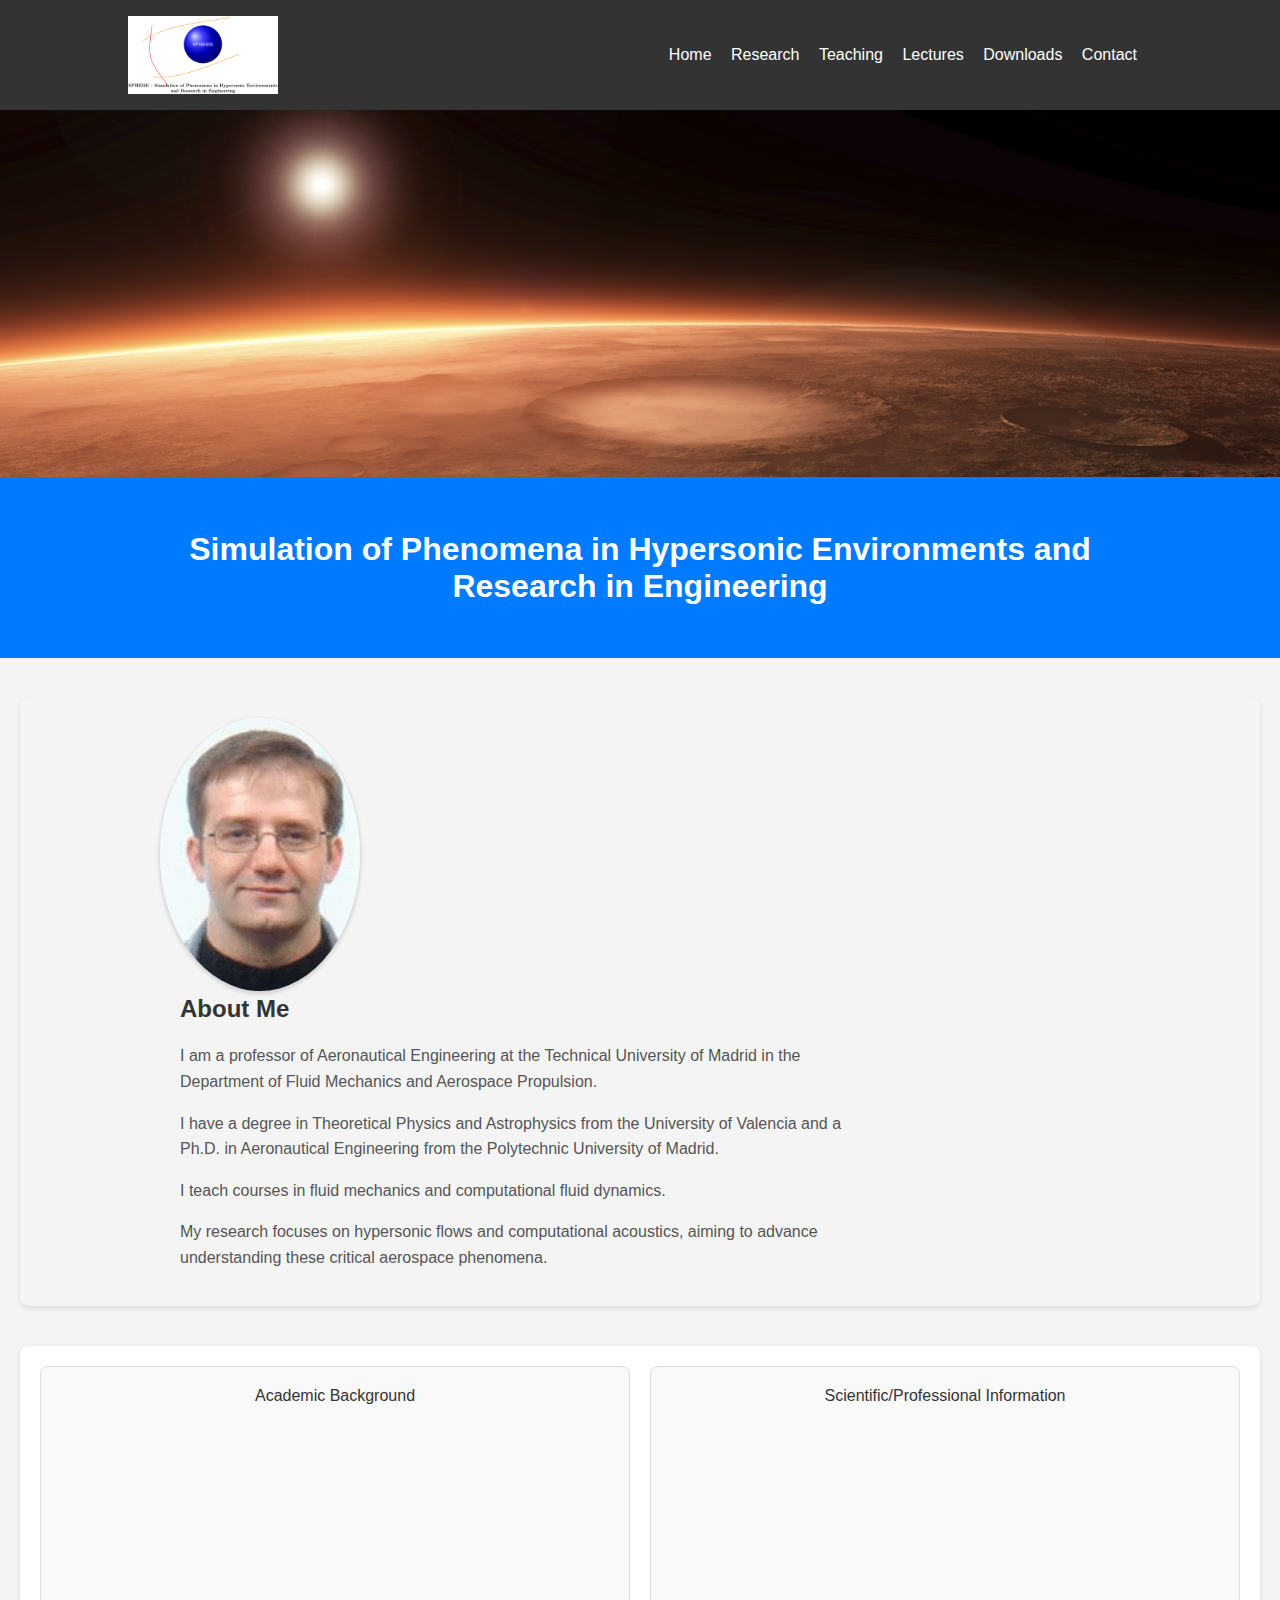
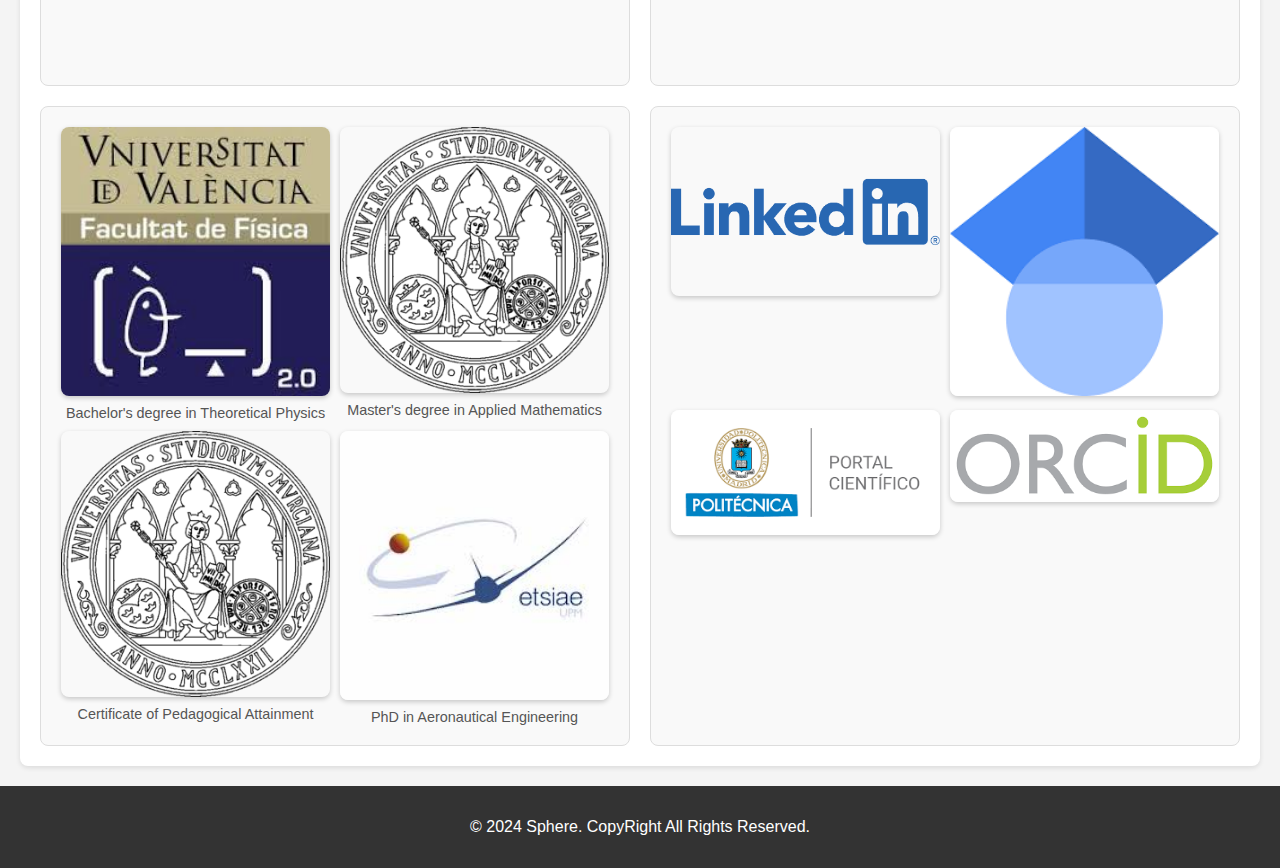
==== index.html @ 69c7f0d3 "Update index.html" ====
<!DOCTYPE html>
<html lang="en">
<head>
    <meta charset="UTF-8">
    <meta name="viewport" content="width=device-width, initial-scale=1.0">
    <title>Sphere - Reserch Group</title>
    <link rel="stylesheet" href="style.css">
</head>
<body>
    <header>
        <div class="container">
            <img src="pictures/logoSphere.png" alt="Logo" class="logo">
            <nav>
                <ul>
                    <li><a href="index.html">Home</a></li>
                    <li><a href="research.html">Research</a></li>
                    <li><a href="teaching.html">Teaching</a></li>
                    <li><a href="lectures.html">Lectures</a></li>
                    <li><a href="downloads.html">Downloads</a></li>
                    <li><a href="contact.html">Contact</a></li>
                </ul>
            </nav>
        </div>
    </header>

    <!-- Hero Image -->
    <section class="hero-image">
        <img src="pictures/marsZoom.png" alt="Mars Image">
    </section>

    <!-- Hero Section -->
    <section class="hero">
        <div class="container">
            <h1>Simulation of Phenomena in Hypersonic Environments and Research in Engineering</h1>
        </div>
    </section>

    <!-- About Section -->
    <section class="about">
        <div class="container">
            <div class="about-left">
                <img src="pictures/jose.jpg" alt="My Photo">
            </div>
            <div class="about-right">
                <h2>About Me</h2>
                <p> I am a professor of Aeronautical Engineering at the Technical University of Madrid in 
                    the Department of Fluid Mechanics and Aerospace Propulsion. </p>
                <p> I have a degree in Theoretical Physics and Astrophysics from the University of Valencia 
                     and a Ph.D. in Aeronautical Engineering from the Polytechnic University of Madrid. </p>
                <p> I teach courses in fluid mechanics and computational fluid dynamics. </p> 
                <p> My research focuses on hypersonic flows and computational acoustics, aiming to advance 
                    understanding these critical aerospace phenomena. </p>
                </p>
            </div>
        </div>
    </section>

<div class="container-grid">
    <!-- Primera fila -->
    <div class="row">
        <div class="cell">Academic Background</div>
        <div class="cell">Scientific/Professional Information</div>
    </div>
    <!-- Segunda fila -->
    <div class="row">
        <!-- Columna 1 con una matriz 2x2 -->
        <div class="cell">
            <div class="nested-grid">
                <a href="https://www.uv.es/uvweb/fisica/es/facultad-fisica-1285850062061.html">
                    <img src="pictures/uv_logo.jpeg" alt="Uv">
                    <div style="text-align: center; margin-top: 5px;">Bachelor's degree in Theoretical Physics</div>
                </a>
                <a href="https://portalinvestigacion.um.es/grupos/31926/detalle">
                    <img src="pictures/um_logo.png" alt="UM">
                    <div style="text-align: center; margin-top: 5px;">Master's degree in Applied Mathematics</div>
                </a>
                <a href="https://www.um.es/web/estudios/grados/pedagogia">
                    <img src="pictures/um_logo.png" alt="UM">
                    <div style="text-align: center; margin-top: 5px;">Certificate of Pedagogical Attainment</div>
                </a>
                <a href="https://www.etsiae.upm.es/">
                    <img src="pictures/upm_logo.jpeg" alt="UPM">
                    <div style="text-align: center; margin-top: 5px;">PhD in Aeronautical Engineering</div>
                </a>
            </div> 
        </div>
        <!-- Columna 2 con una matriz 2x2 -->
        <div class="cell">
            <div class="nested-grid">
                <a href="https://www.linkedin.com/in/jose-miguel-perez-perez-83672350/">
                    <img src="pictures/linkedin_logo.png" alt="Linkedin">
                </a>
                <a href="https://scholar.google.es/citations?user=ZWGcW2UAAAAJ&hl=es">
                    <img src="pictures/google_scholar_logo.png" alt="Google Scholar">
                </a>
                <a href="https://portalcientifico.upm.es/es/ipublic/researcher/311240">
                    <img src="pictures/portal_cientifico_upm.png" alt="Portal Cientifico">
                </a>
                <a href="https://orcid.org/0000-0002-1335-2676">
                    <img src="pictures/ocrid_logo.png" alt="OCRID">
                </a>
            </div>
        </div> 
    </div> 
</div> 

    <footer>
        <p>&copy; 2024 Sphere. CopyRight All Rights Reserved.</p>
    </footer>
</body>
</html>
---- style.css ----
body {
    font-family: Arial, sans-serif;
    margin: 0;
    padding: 0;
    background-color: #f4f4f4;
    color: #333;
}

header {
    background: #333;
    color: white;
    padding: 1rem 0;
    text-align: center;
}

header .container {
    display: flex;
    justify-content: space-between;
    align-items: center;
}

header nav ul {
    list-style: none;
    margin: 0;
    padding: 0;
}

header nav ul li {
    display: inline;
    margin-right: 15px;
}

header nav ul li a {
    color: white;
    text-decoration: none;
}

header nav ul li a.active {
    font-weight: bold;
}

.container {
    width: 80%;
    margin: auto;
}

.hero {
    text-align: center;
    padding: 2rem 0;
    background-color: #007BFF;
    color: white;
}

.hero .button {
    background: white;
    color: #007BFF;
    padding: 0.5rem 1rem;
    text-decoration: none;
}

.content {
    padding: 2rem 0;
    background: white;
    margin: 20px auto;
    max-width: 800px;
    box-shadow: 0px 2px 5px rgba(0, 0, 0, 0.2);
}

footer {
    text-align: center;
    padding: 1rem 0;
    background: #333;
    color: white;
}

/* Tamaño del logo */
.logo {
    max-width: 150px; /* Ajusta el ancho máximo del logo */
    height: auto; /* Mantiene las proporciones */
}

/* Hero Image Section */
.hero-image img {
    width: 100%;
    height: 2%;
    display: block;
}

/* About Section */
.about {
    display: flex;
    align-items: center;
    justify-content: space-between;
    margin: 40px auto;
    max-width: 1200px;
    padding: 20px;
    background-color: #f4f4f4;
    border-radius: 8px;
    box-shadow: 0 2px 5px rgba(0, 0, 0, 0.1);
}

.about-left img {
    width: 200px;
    height: auto;
    border-radius: 50%;
    box-shadow: 0 2px 5px rgba(0, 0, 0, 0.2);
}

.about-right {
    max-width: 70%;
    padding-left: 20px;
}

.about-right h2 {
    margin-top: 0;
    color: #333;
}

/* Sección de matriz 2x2 */
.container-grid {
    display: grid;
    grid-template-rows: 1fr 2fr;
    gap: 20px;
    padding: 20px;
    background-color: white;
    margin: 20px auto;
    max-width: 1200px;
    border-radius: 8px;
    box-shadow: 0 2px 5px rgba(0, 0, 0, 0.1);
}

.row {
    display: grid;
    grid-template-columns: 1fr 1fr;
    gap: 20px;
}

.cell {
    border: 1px solid #ddd;
    padding: 20px;
    text-align: center;
    background-color: #f9f9f9;
    border-radius: 8px;
}

.nested-grid {
    display: grid;
    grid-template-columns: 1fr 1fr;
    gap: 10px;
}

.nested-grid img {
    width: 100%;
    height: auto;
    cursor: pointer;
    border-radius: 8px;
    box-shadow: 0 2px 5px rgba(0, 0, 0, 0.2);
    transition: transform 0.3s, box-shadow 0.3s;
}

.nested-grid img:hover {
    transform: scale(1.05);
    box-shadow: 0 4px 10px rgba(0, 0, 0, 0.3);
}

.nested-grid a {
    display: block;
}


.about-right p {
    line-height: 1.6;
    color: #555;
}

.nested-grid a {
    text-decoration: none;
    color: inherit;
    display: inline-block;
    text-align: center;
}

.nested-grid a div {
    margin-top: 5px;
    font-size: 0.9rem;
    color: #555;
}
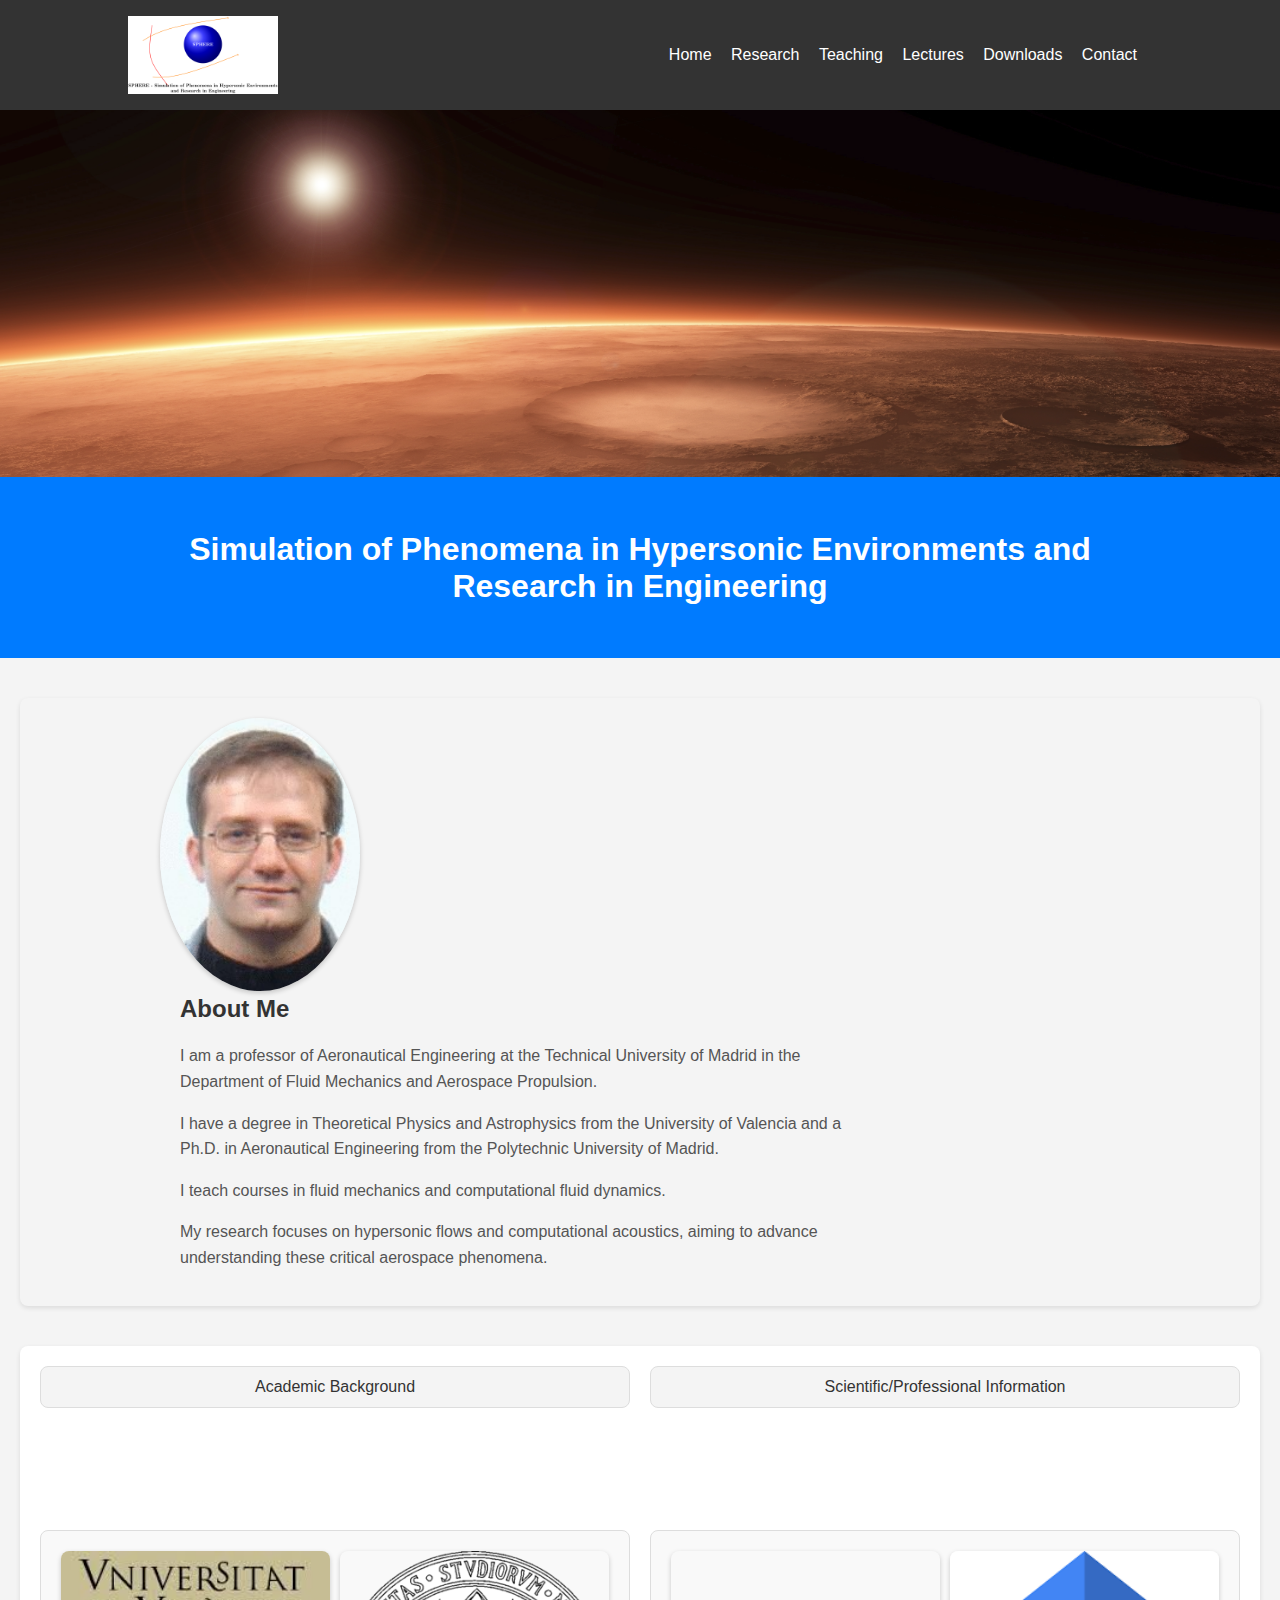
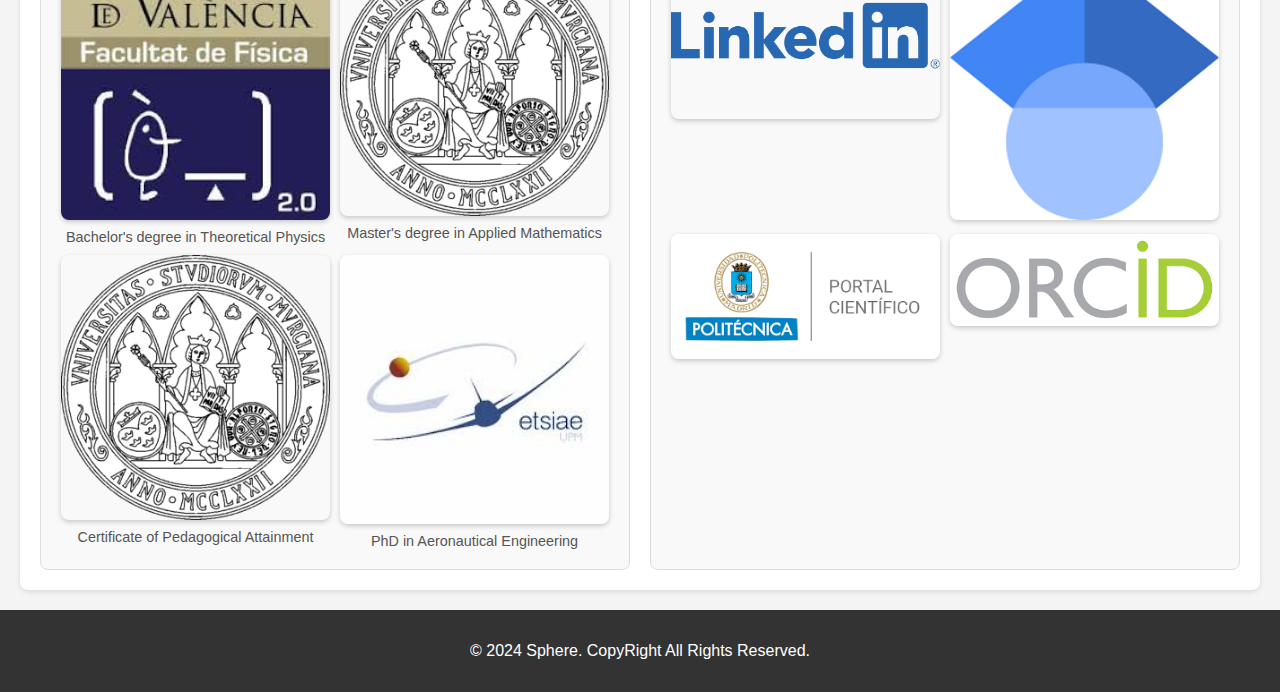
==== commit 589220e3: "Update index.html" ====
--- a/index.html
+++ b/index.html
@@ -57,9 +57,14 @@
 
 <div class="container-grid">
     <!-- Primera fila -->
+    <!-- Primera fila -->
     <div class="row">
         <div class="cell">Academic Background</div>
         <div class="cell">Scientific/Professional Information</div>
+    </div>
+    <!-- Segunda fila -->
+    <div class="row">
+        <!-- Resto del contenido -->
     </div>
     <!-- Segunda fila -->
     <div class="row">
--- a/style.css
+++ b/style.css
@@ -135,6 +135,15 @@
     gap: 20px;
 }
 
+/* Reducir la altura de las celdas en la primera fila */
+.row:first-child .cell {
+    padding: 10px; /* Reducir el relleno interno */
+    margin: 0; /* Asegurarse de que no haya margen extra */
+    line-height: 1.2; /* Controlar el espacio entre líneas */
+    font-size: 1rem; /* Ajustar el tamaño del texto si es necesario */
+    background-color: #f4f4f4; /* Opcional: cambiar el fondo para distinguir */
+}
+
 .cell {
     border: 1px solid #ddd;
     padding: 20px;
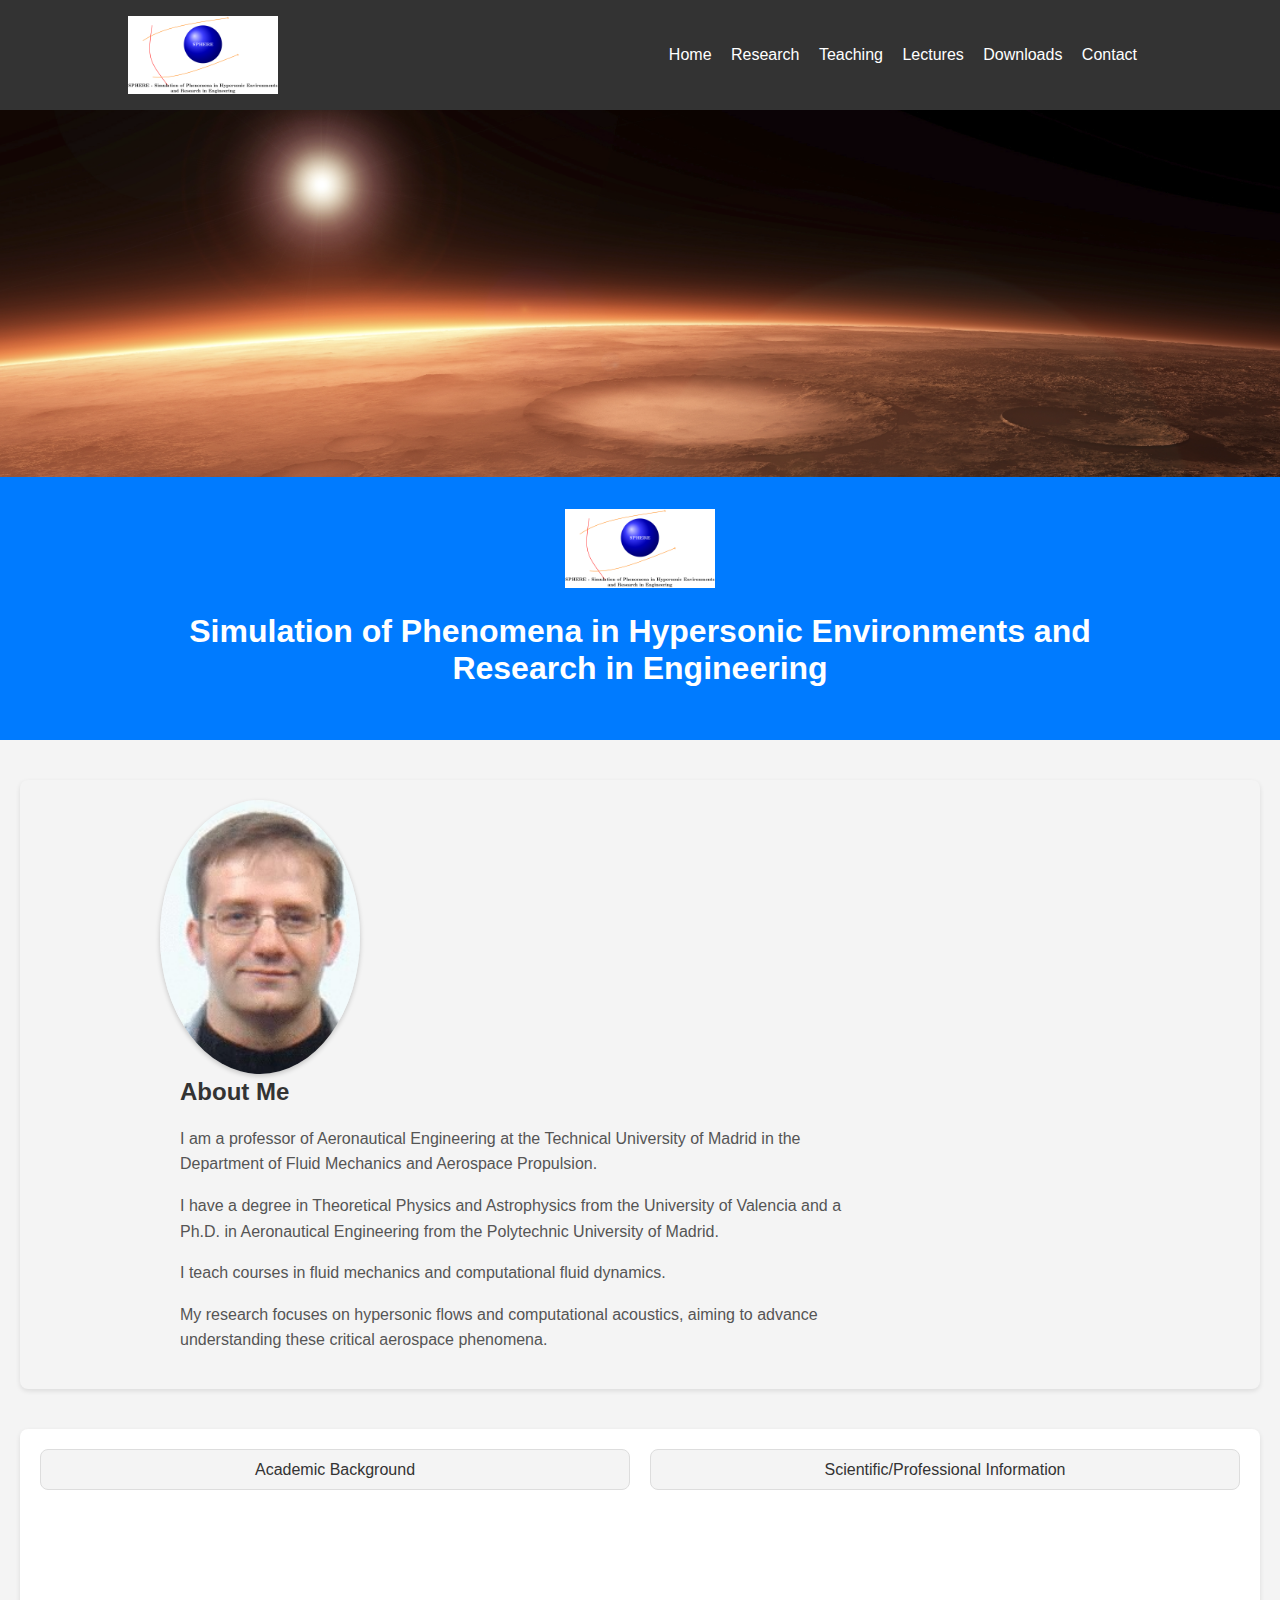
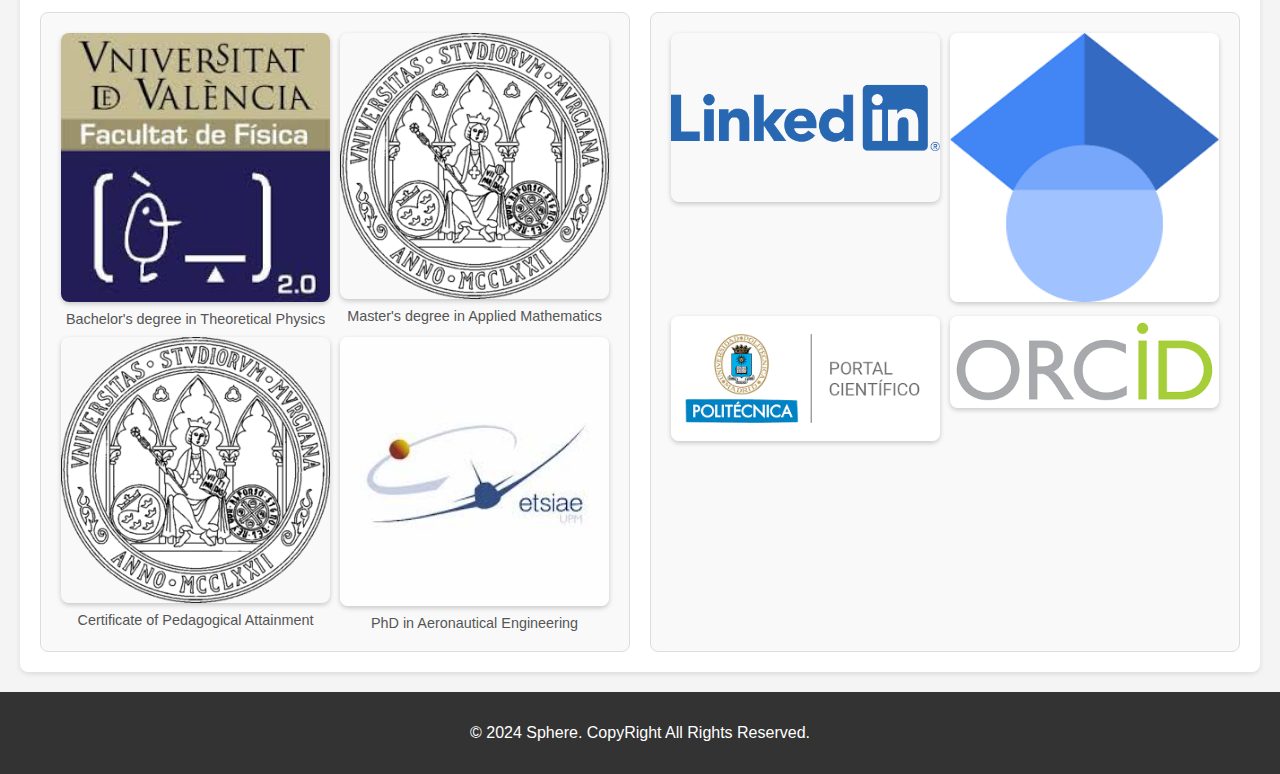
==== commit ce2daced: "Update index.html" ====
--- a/index.html
+++ b/index.html
@@ -31,6 +31,7 @@
     <!-- Hero Section -->
     <section class="hero">
         <div class="container">
+             <img src="pictures/logoSphere.png" alt="Logo" class="logo">
             <h1>Simulation of Phenomena in Hypersonic Environments and Research in Engineering</h1>
         </div>
     </section>
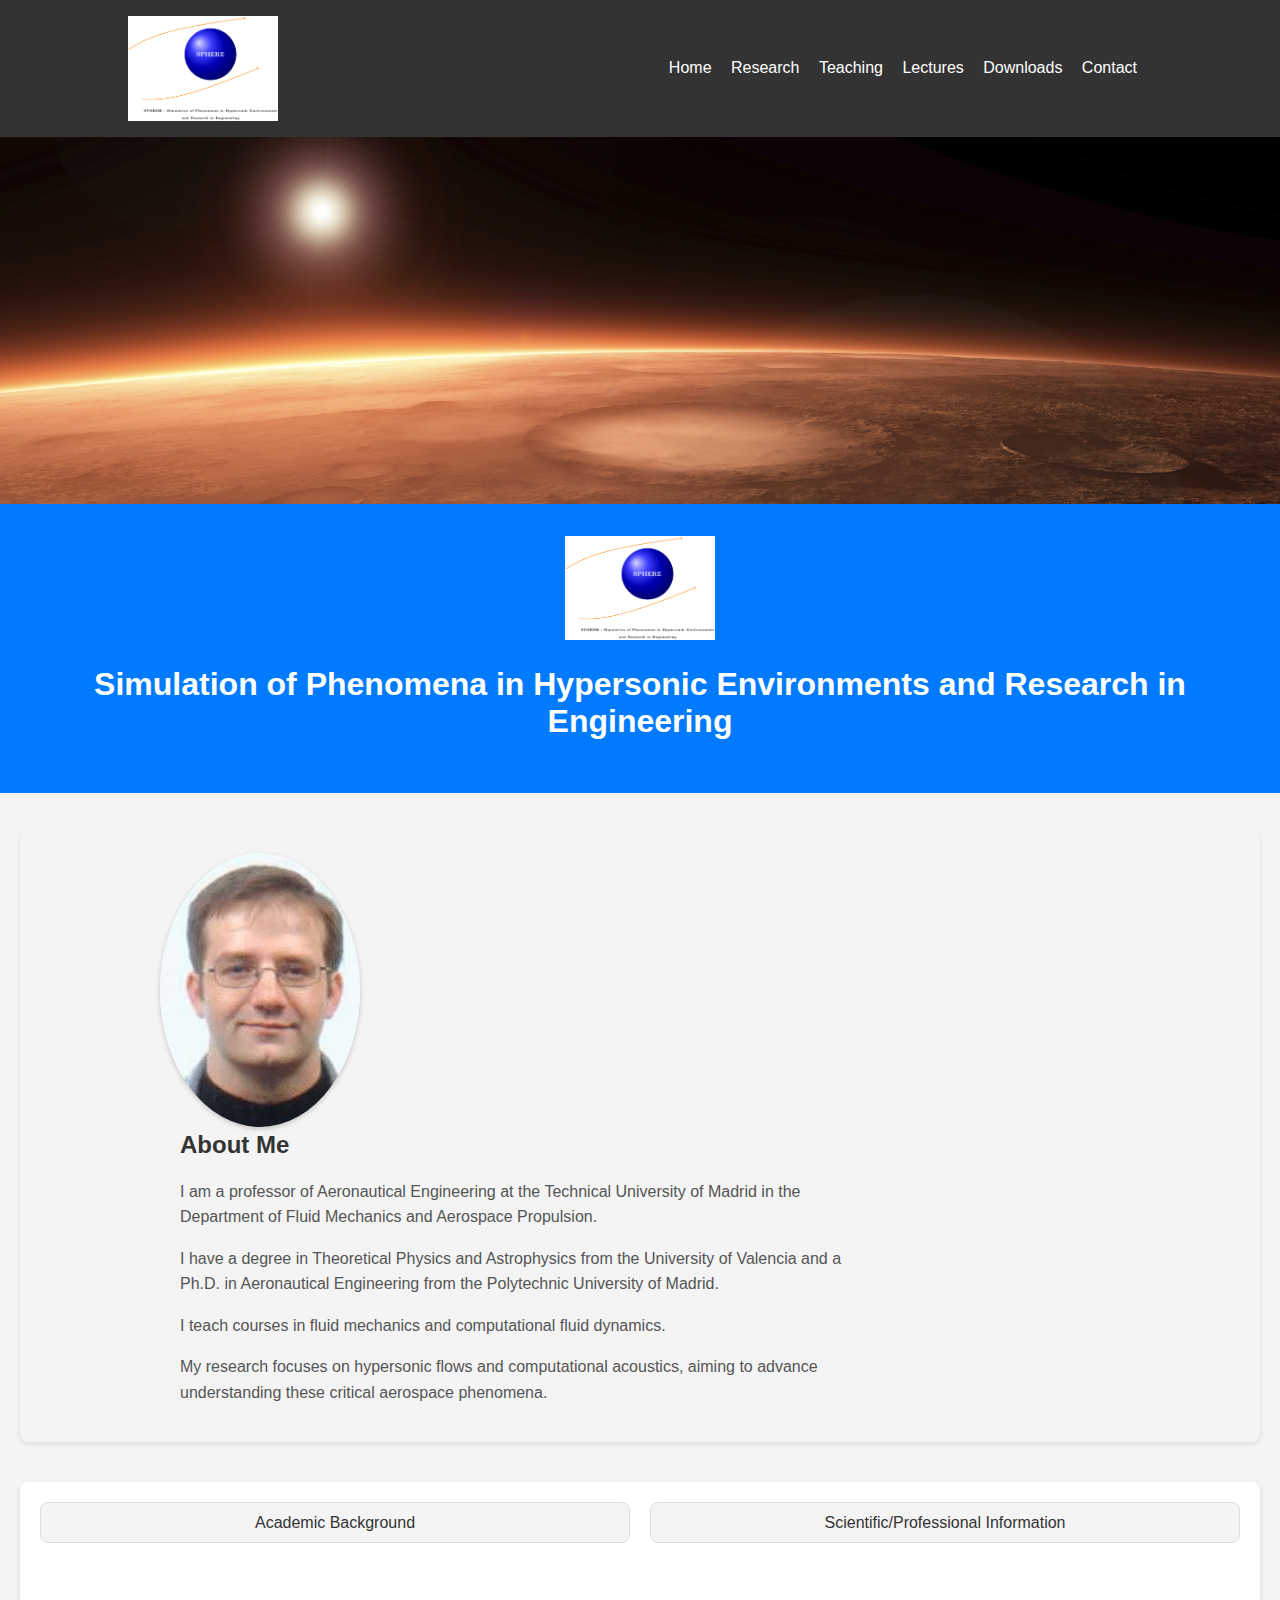
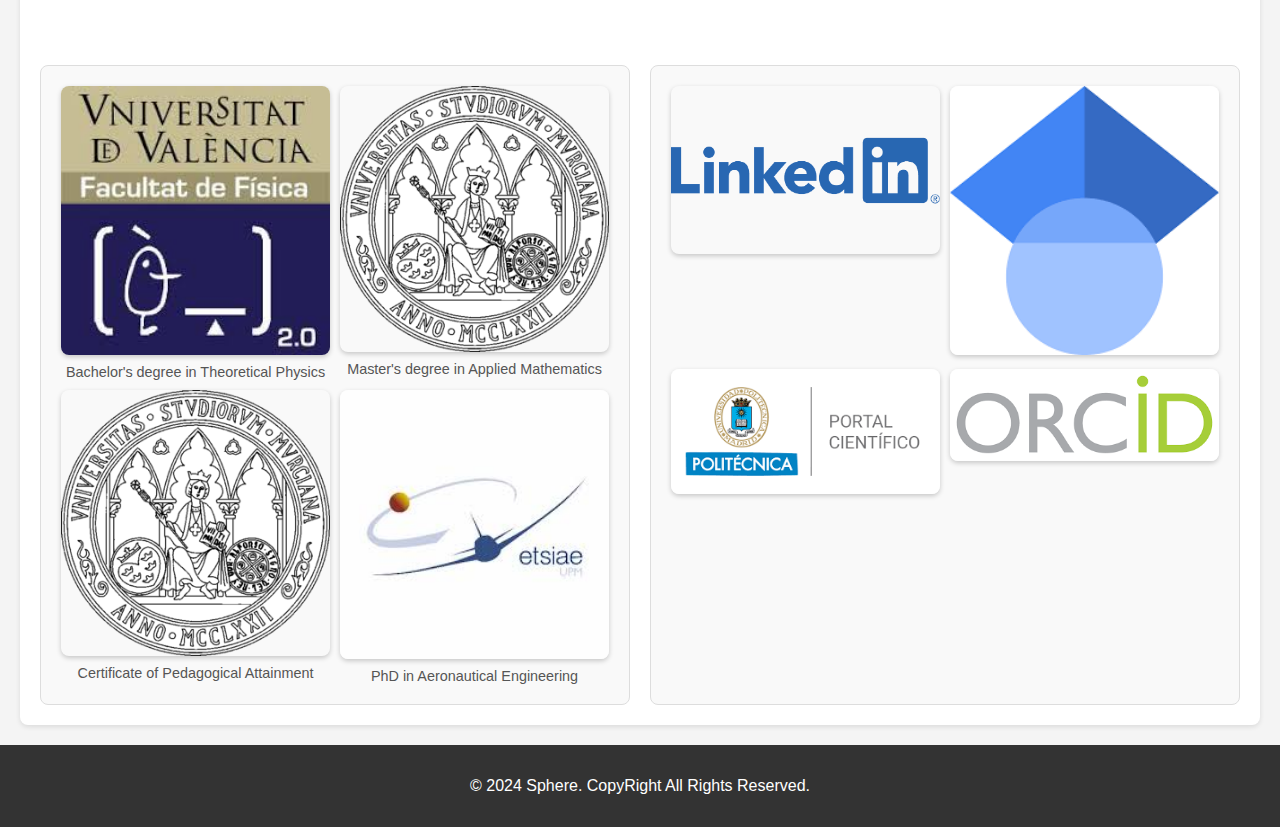
==== commit 1ad73e9b: "Update index.html" ====
--- a/index.html
+++ b/index.html
@@ -30,9 +30,13 @@
 
     <!-- Hero Section -->
     <section class="hero">
-        <div class="container">
+        <!--div class="container">
              <img src="pictures/logoSphere.png" alt="Logo" class="logo">
             <h1>Simulation of Phenomena in Hypersonic Environments and Research in Engineering</h1>
+        </div-->
+        <div class="flex-container">
+           <img src="pictures/logoSphere.png" alt="Logo" class="logo">
+           <h1>Simulation of Phenomena in Hypersonic Environments and Research in Engineering</h1>
         </div>
     </section>
 
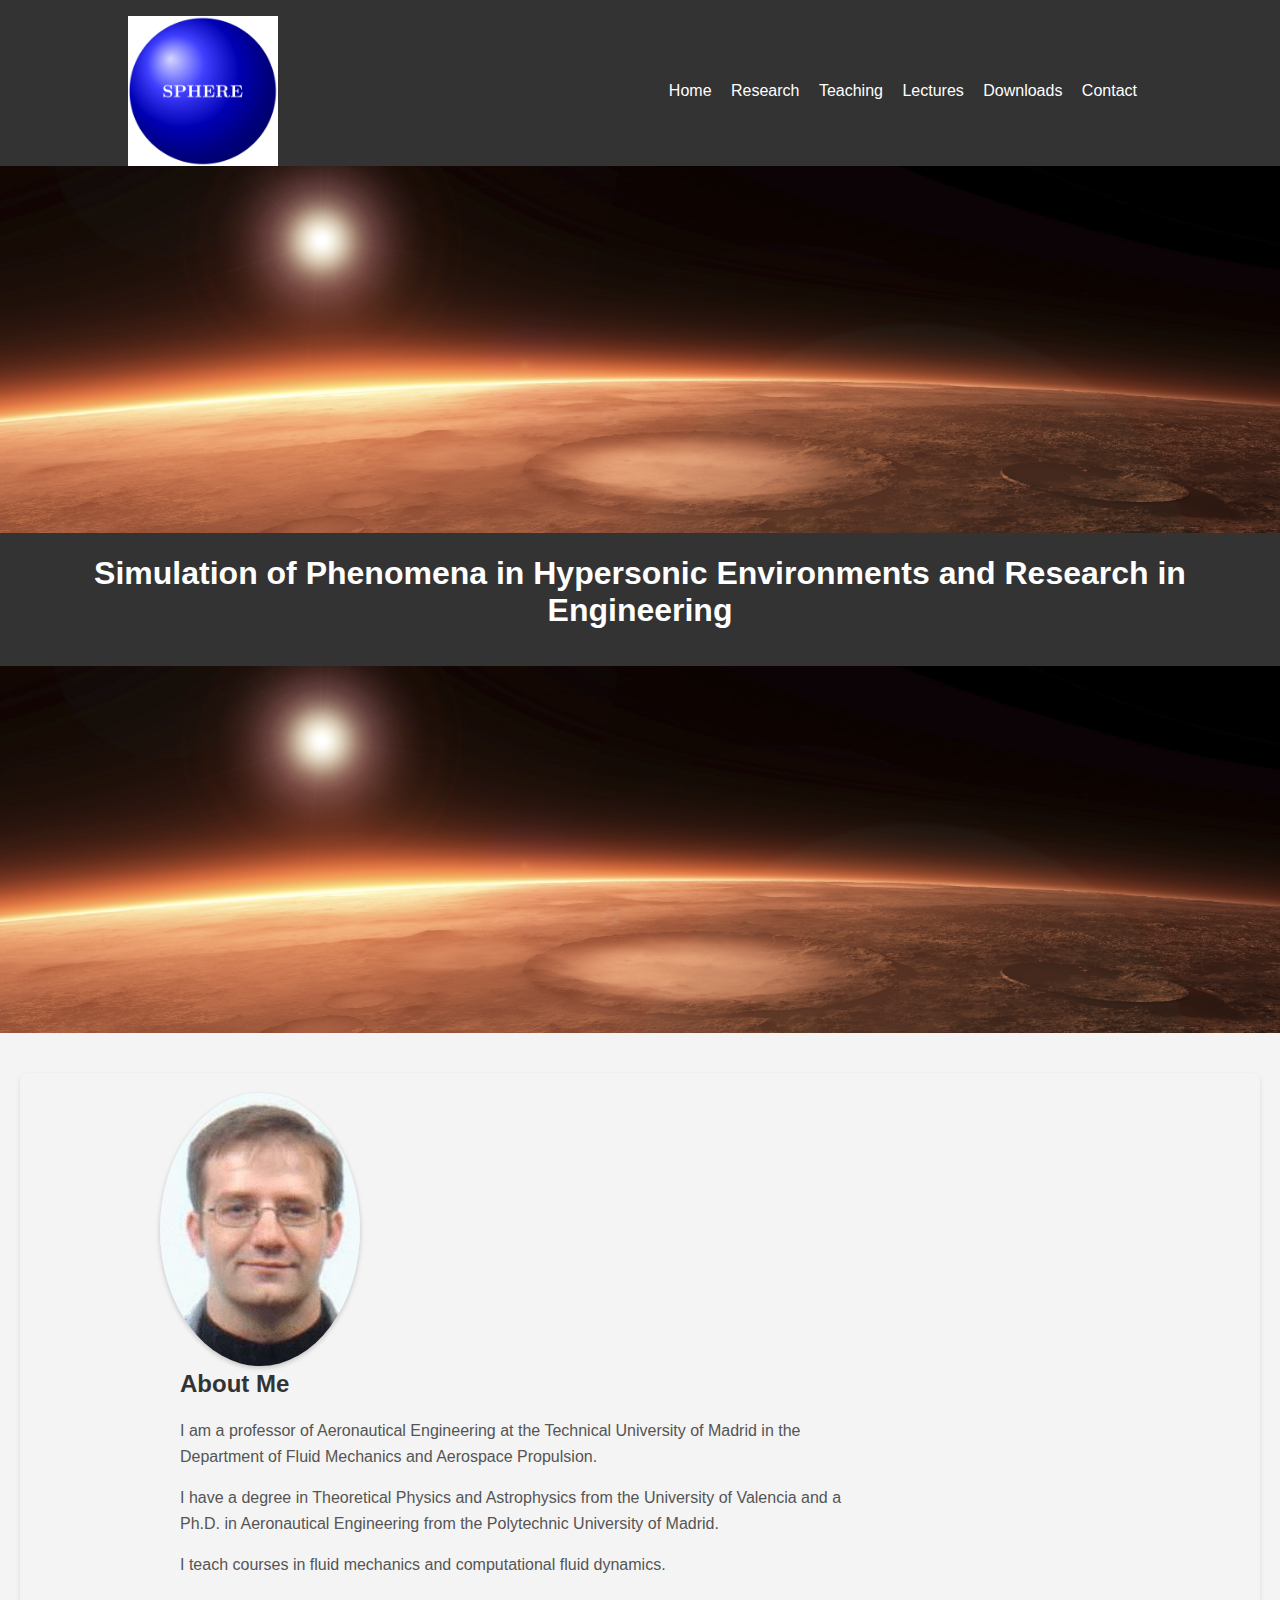
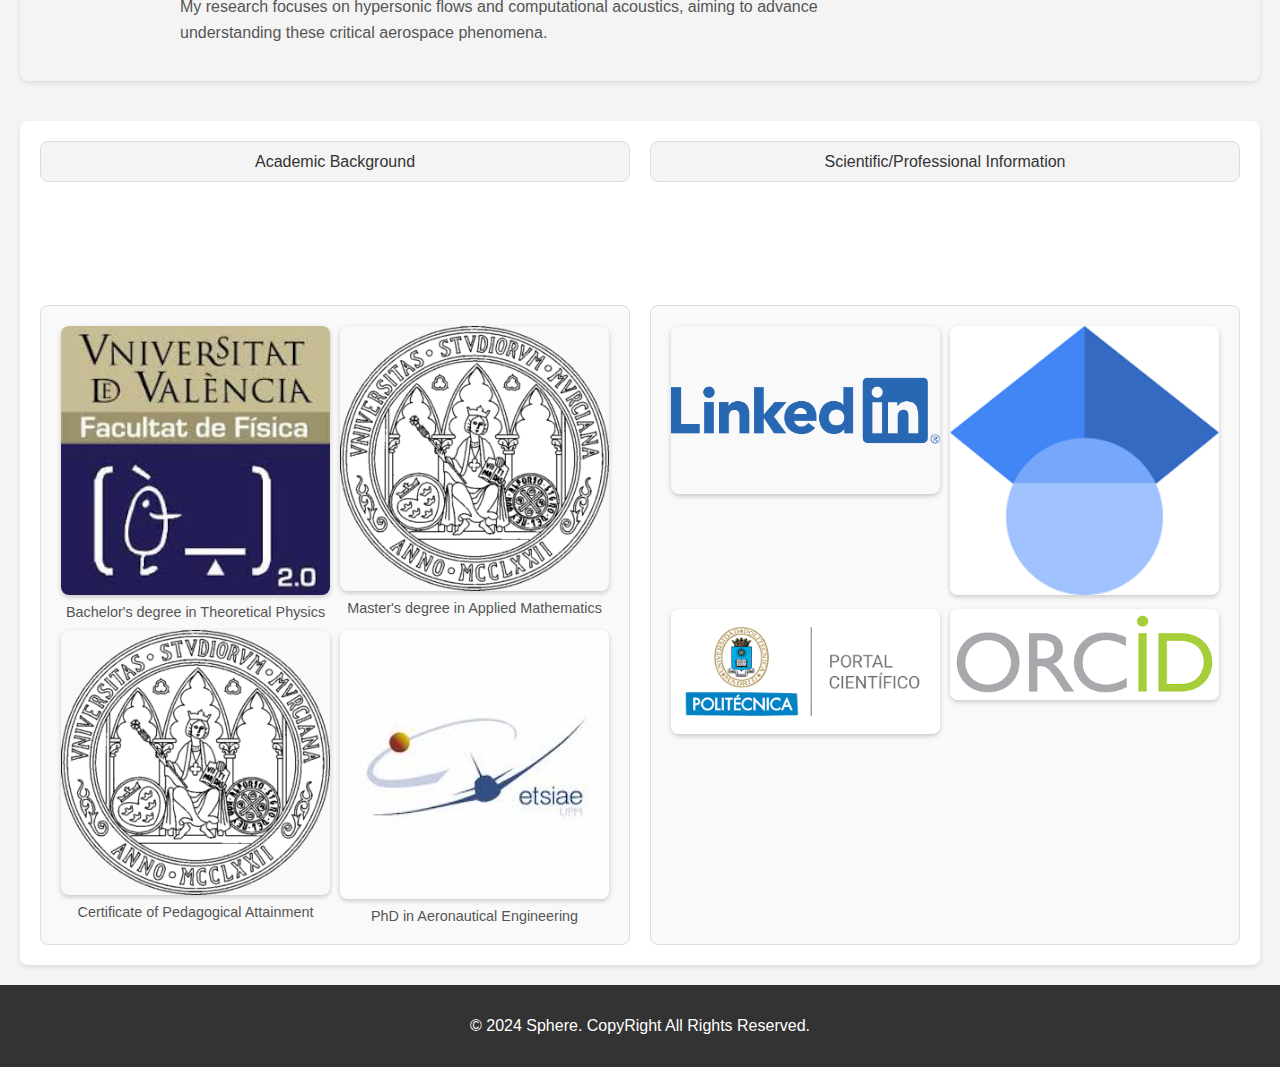
==== commit 0002e8ba: "Update index.html" ====
--- a/index.html
+++ b/index.html
@@ -21,23 +21,20 @@
                 </ul>
             </nav>
         </div>
+            <!-- Hero Image -->
+    <section class="hero-image">
+        <img src="pictures/marsZoom.png" alt="Mars Image">
+    </section>
+
+    <!-- Hero Section (con el texto) -->
+    <div class="hero-text">
+        <h1>Simulation of Phenomena in Hypersonic Environments and Research in Engineering</h1>
+    </div>
     </header>
 
     <!-- Hero Image -->
     <section class="hero-image">
         <img src="pictures/marsZoom.png" alt="Mars Image">
-    </section>
-
-    <!-- Hero Section -->
-    <section class="hero">
-        <!--div class="container">
-             <img src="pictures/logoSphere.png" alt="Logo" class="logo">
-            <h1>Simulation of Phenomena in Hypersonic Environments and Research in Engineering</h1>
-        </div-->
-        <div class="flex-container">
-           <img src="pictures/logoSphere.png" alt="Logo" class="logo">
-           <h1>Simulation of Phenomena in Hypersonic Environments and Research in Engineering</h1>
-        </div>
     </section>
 
     <!-- About Section -->
--- a/style.css
+++ b/style.css
@@ -42,6 +42,18 @@
 .container {
     width: 80%;
     margin: auto;
+}
+
+.flex-container {
+    display: flex; /* Flexbox para alinear elementos en fila */
+    align-items: center; /* Alineación vertical */
+    gap: 15px; /* Espaciado entre la imagen y el texto */
+}
+
+.grid-container {
+    display: grid;
+    place-items: center; /* Centra horizontal y verticalmente */
+    height: 20vh;       /* O el tamaño deseado del contenedor */
 }
 
 .hero {
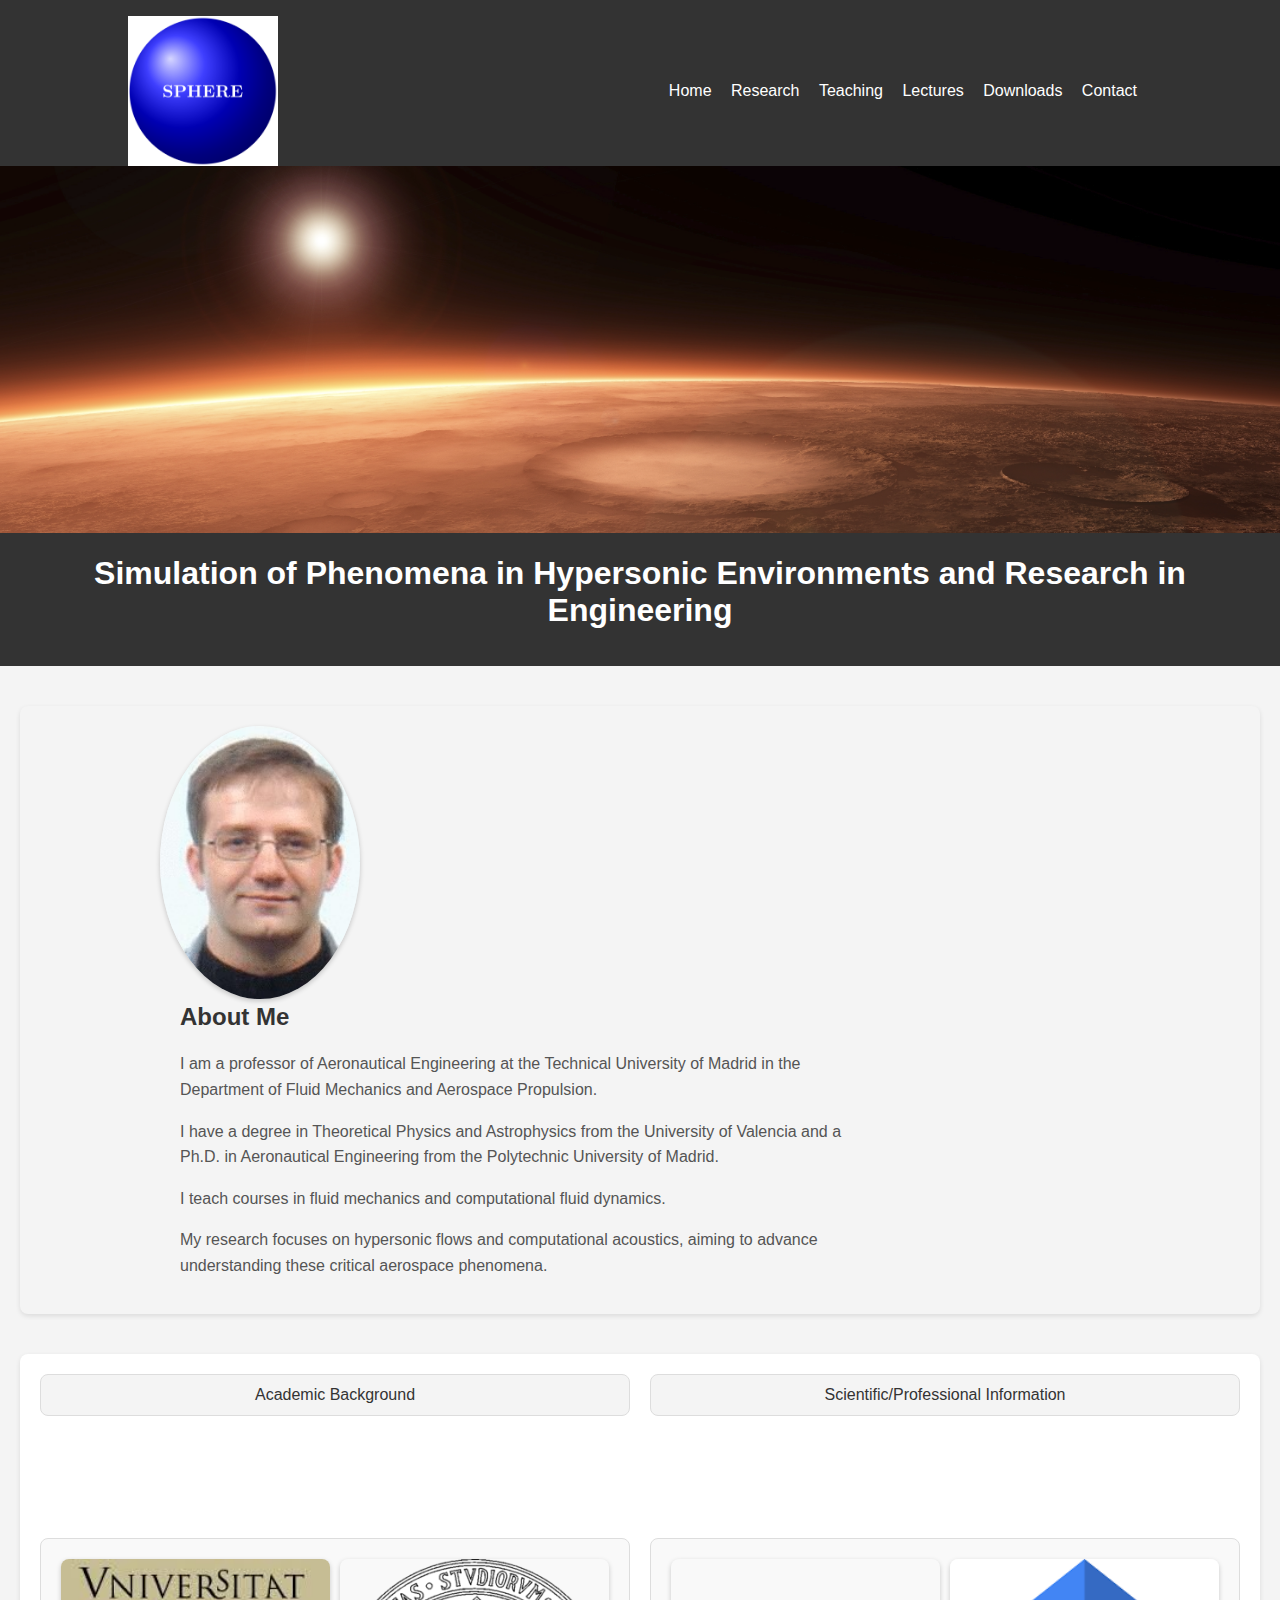
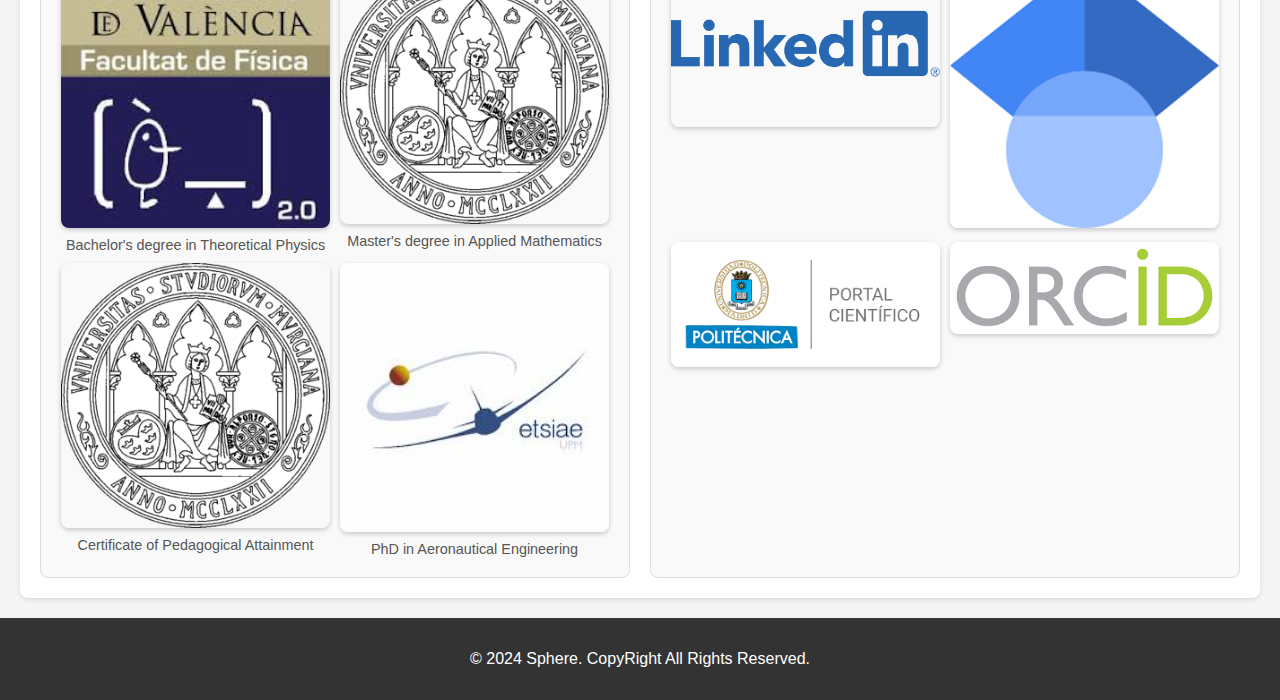
==== commit 9a0e9c72: "Update index.html" ====
--- a/index.html
+++ b/index.html
@@ -31,12 +31,7 @@
         <h1>Simulation of Phenomena in Hypersonic Environments and Research in Engineering</h1>
     </div>
     </header>
-
-    <!-- Hero Image -->
-    <section class="hero-image">
-        <img src="pictures/marsZoom.png" alt="Mars Image">
-    </section>
-
+    
     <!-- About Section -->
     <section class="about">
         <div class="container">
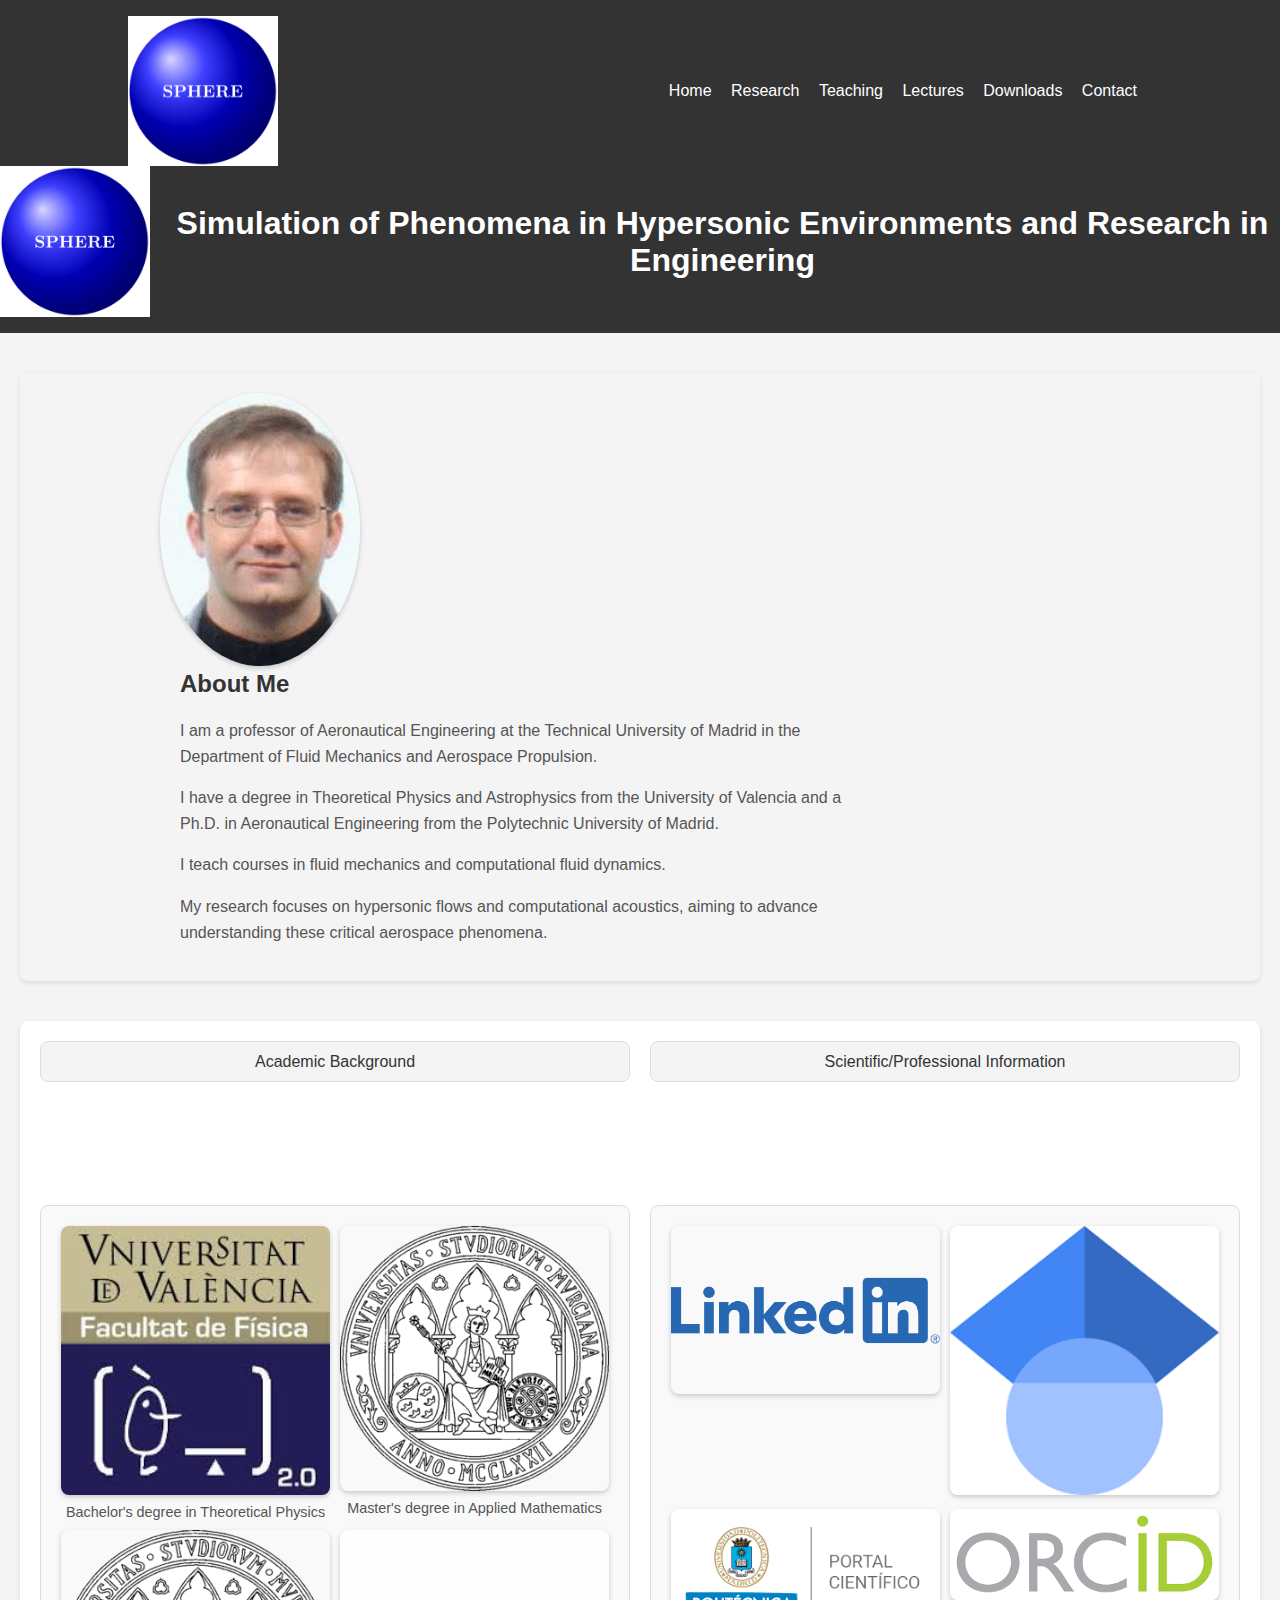
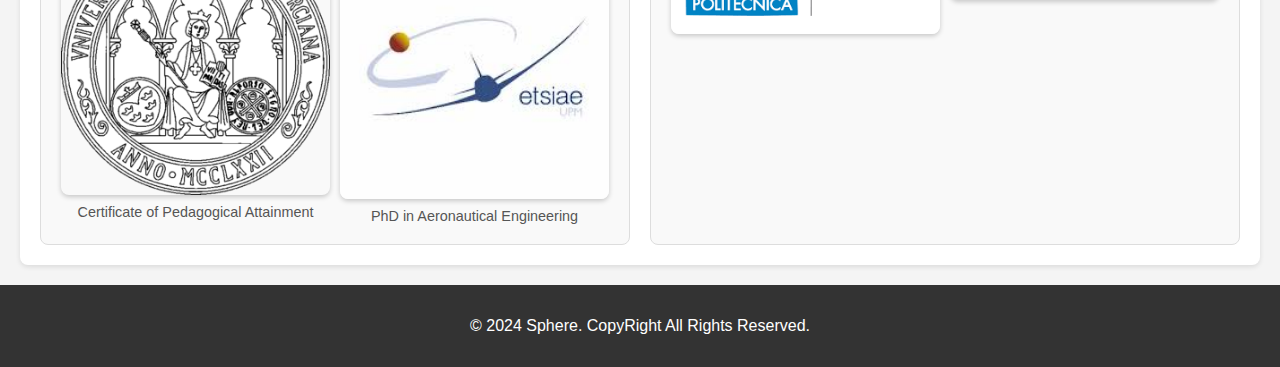
==== commit 5c243743: "Update index.html" ====
--- a/index.html
+++ b/index.html
@@ -22,14 +22,10 @@
             </nav>
         </div>
             <!-- Hero Image -->
-    <section class="hero-image">
-        <img src="pictures/marsZoom.png" alt="Mars Image">
-    </section>
-
-    <!-- Hero Section (con el texto) -->
-    <div class="hero-text">
-        <h1>Simulation of Phenomena in Hypersonic Environments and Research in Engineering</h1>
-    </div>
+        <div class="flex-container">
+           <img src="pictures/logoSphere.png" alt="Logo" class="logo">
+           <h1>Simulation of Phenomena in Hypersonic Environments and Research in Engineering</h1>
+        </div>
     </header>
     
     <!-- About Section -->
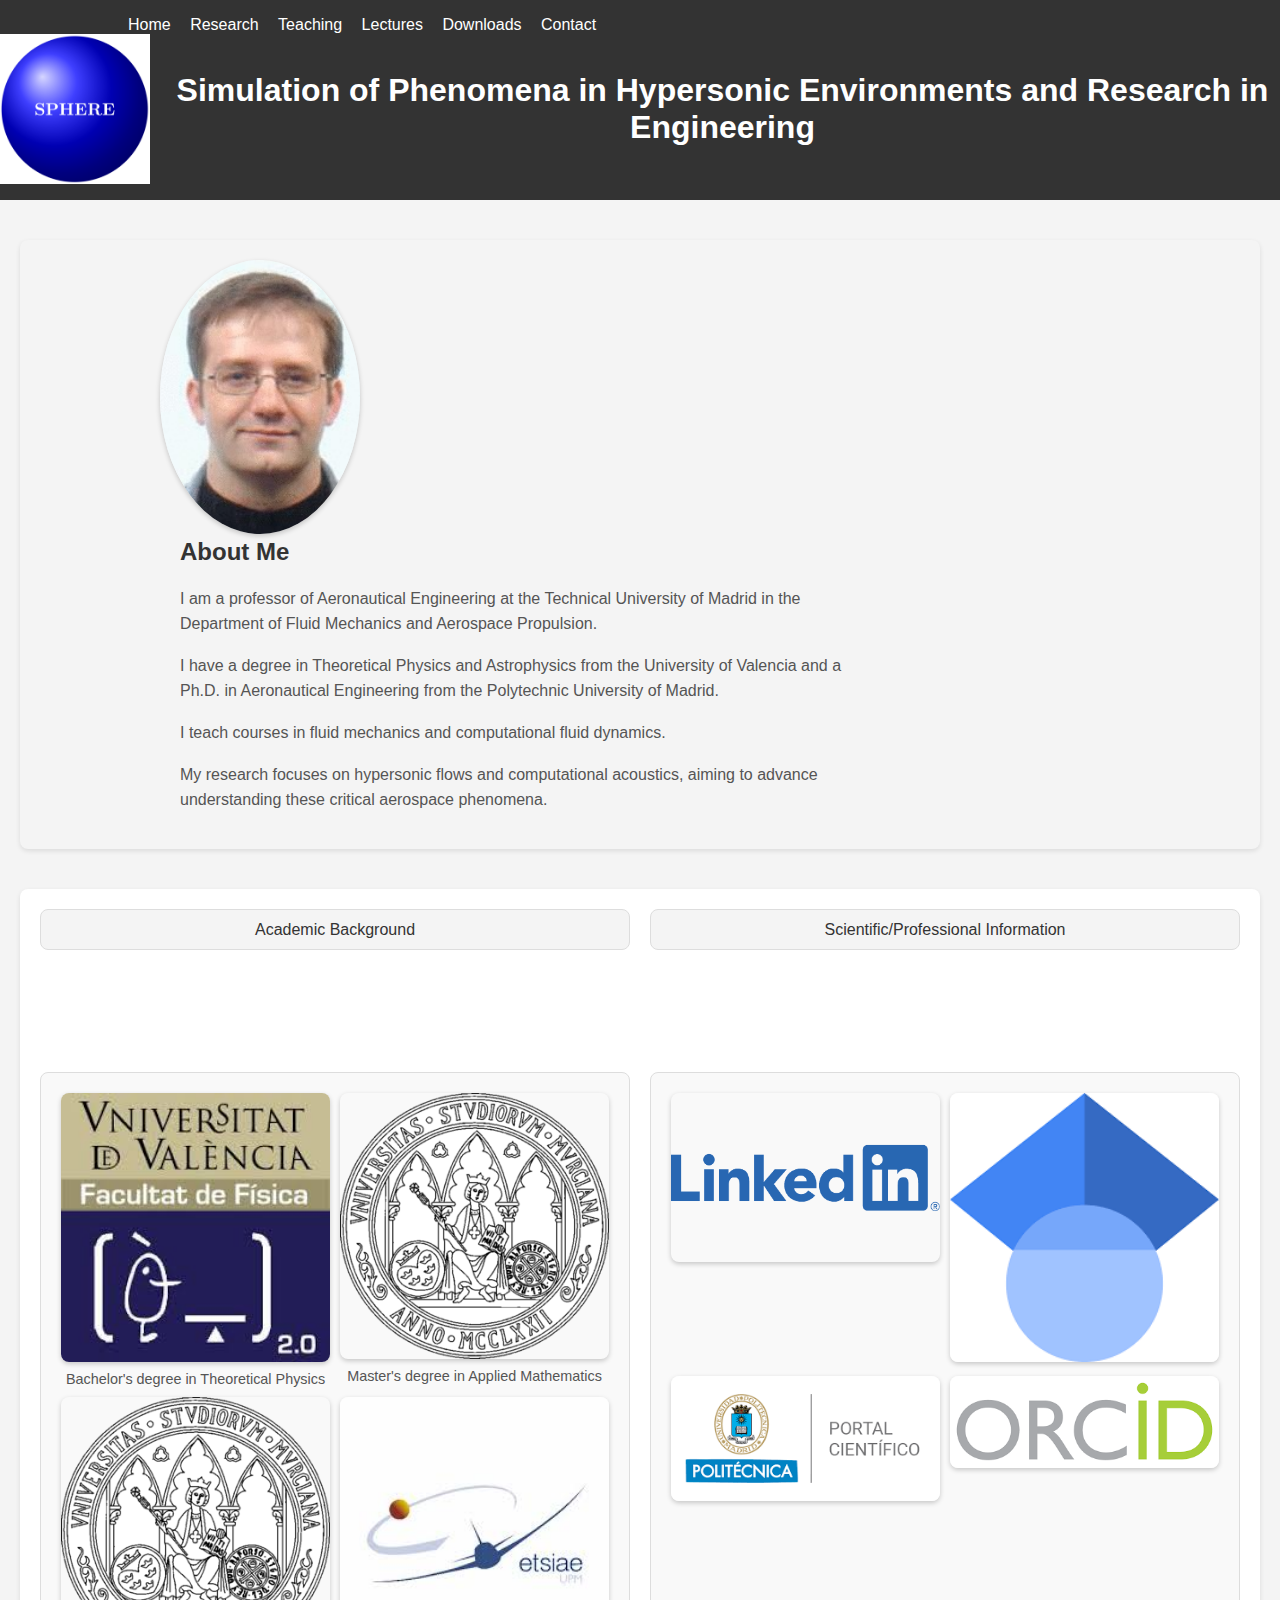
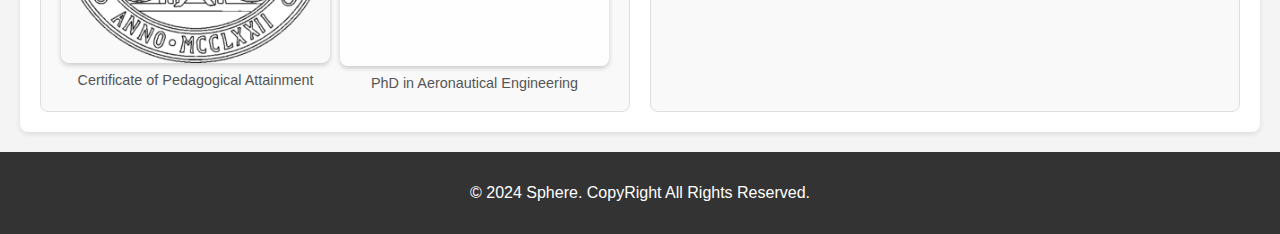
==== commit e78d1425: "Update index.html" ====
--- a/index.html
+++ b/index.html
@@ -9,7 +9,6 @@
 <body>
     <header>
         <div class="container">
-            <img src="pictures/logoSphere.png" alt="Logo" class="logo">
             <nav>
                 <ul>
                     <li><a href="index.html">Home</a></li>
